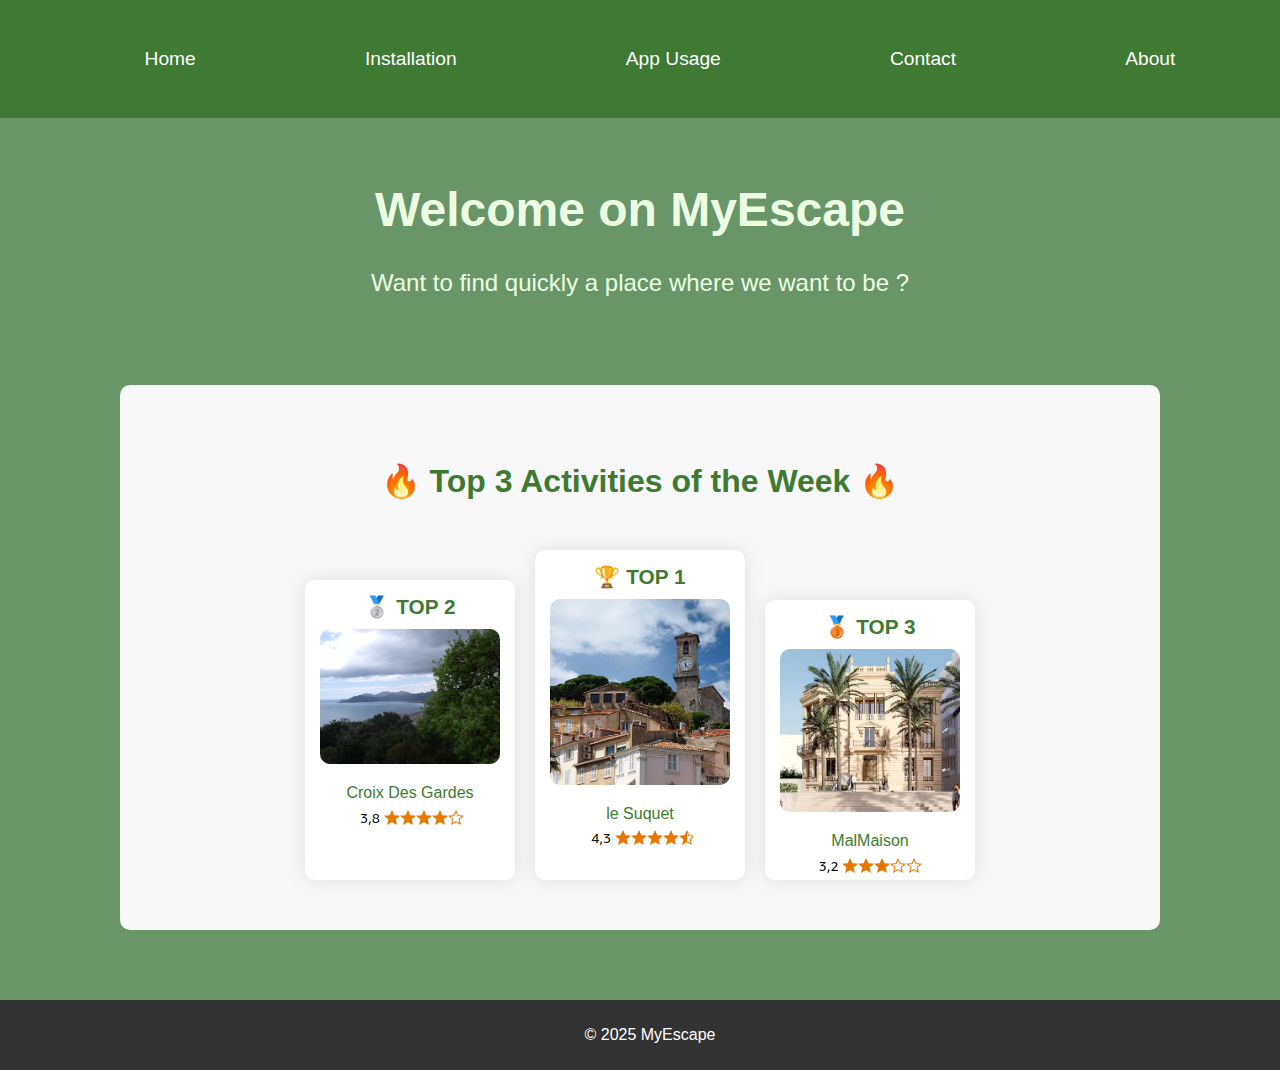
==== index.html @ 05825dfd "reaage phone version" ====
<!DOCTYPE html>
<html lang="fr">
<head>
    <meta charset="UTF-8">
    <meta name="viewport" content="width=device-width, initial-scale=1.0">
    <title>Accueil - MyEscape</title>
    <link rel="stylesheet" href="styles.css">
</head>
<body>
    <header>
        <nav>
            <ul>
                <li><a href="index.html">Home</a></li>
                <li><a href="installation.html">Installation</a></li>
                <li><a href="usage.html">App Usage</a></li>
                <li><a href="contact.html">Contact</a></li>
                <li><a href="about.html">About</a></li>
            </ul>
        </nav>
    </header>

    <main>
        <section class="hero">
            <h1>Welcome on MyEscape</h1>
            <p>Want to find quickly a place where we want to be ?</p>
        </section>
        <!-- Section TOP 3 Activités -->
        <section class="top-activities">
            <h2>🔥 Top 3 Activities of the Week 🔥</h2>
            <div class="podium">
                <div class="activity top2">
                    <span class="rank">🥈 TOP 2</span>
                    <img src="Croixdesgardes.jpg" alt="Activity 2">
                    <p>Croix Des Gardes</p>
                    <img src="2stars.png" class="small">
                </div>
                <div class="activity top1">
                    <span class="rank">🏆 TOP 1</span>
                    <img src="suquet.jpg" alt="Activity 1">
                    <p>le Suquet</p>
                    <img src="4stars.png" class="small">
                </div>
                <div class="activity top3">
                    <span class="rank">🥉 TOP 3</span>
                    <img src="malmaison.jpg" alt="Activity 3">
                    <p>MalMaison</p>
                    <img src="3stars.png" class="small">
                </div>
            </div>
        </section>
    </main>

    <footer>
        <p>&copy; 2025 MyEscape</p>
    </footer>

    <script>
        document.querySelector('.burger-menu').addEventListener('click', function() {
            const menuToggle = document.getElementById('menu-toggle');
            menuToggle.checked = !menuToggle.checked; // Toggle the checkbox state
            console.log('Burger menu clicked, checkbox state:', menuToggle.checked); // Debugging log
        });
    </script>
</html>
---- styles.css ----
/* Variables CSS (si applicable) */
:root {
    --main-bg-color: #689668;
    --main-text-color: #ecffe2;
    --footer-bg-color: #333;
    --header-bg-color: #3e7a31;
    --button-bg-color: #007BFF;
    --button-hover-bg-color: #0056b3;
}

/* Style de base */
body {
    font-family: Arial, sans-serif;
    margin: 0;
    padding: 0;
    background-color: var(--main-bg-color);
    color: var(--main-text-color);
    display: flex;
    flex-direction: column;
    min-height: 100vh;
}

main {
    flex: 1;
    padding-bottom: 50px;
}

.container {
    padding: 0 50px; /* Espace de 50px à gauche et à droite */
}

.container1 {
    padding: 0 100px; /* Espace de 50px à gauche et à droite */
}
/* Retirer les marges et padding supplémentaires */
html, body {
    width: 100%;
    overflow-x: hidden;
}

/* Footer */
footer {
    background-color: var(--footer-bg-color);
    color: #fff;
    padding: 10px;
    text-align: center;
    position: relative;
    width: 100%;
}

/* Header */
header {
    background-color: var(--header-bg-color);
}

header nav ul { /* HEADER affichage en colonne */
    list-style-type: none;
    display: flex;
    justify-content: space-around;
    font-size: 30px;
}


header nav ul li a { /* lien en header */
    color: white;
    text-decoration: none;
    padding: 0.5rem;
}

header nav ul li a:hover { 
    box-shadow: 0 0 50px 10px rgba(104, 150, 104, 1);
    transition: box-shadow 0.3s ease;
    background-color: rgb(123, 168, 123);
    border-radius: 15px; /* Arrondi des bords */

}

/* Hero */
.hero {
    padding: 2rem;
    font-size: 1.5rem;
    text-align: center;
    margin-bottom: 2rem;
}

/* CV PAGE */
.cv-preview {
    background-color: var(--footer-bg-color);
}

/* Formulaire de contact */
form {
    max-width: 600px;
    margin: 0 auto;
    background-color: var(--footer-bg-color);
    padding: 2rem;
    border-radius: 5px;
}

form label {
    display: block;
    margin-bottom: 0.5rem;
}

form input, form textarea {
    width: 96%;
    padding: 0.8rem;
    margin-bottom: 0.5rem;
    border-radius: 5px;
}

form button {
    background-color: var(--button-bg-color);
    color: white;
    padding: 1rem;
    border: none;
    border-radius: 5px;
    cursor: pointer;
}

form button:hover {
    background-color: var(--button-hover-bg-color);
}

/* Section d'installation */
.installation-section {
    text-align: center;
    padding: 50px 20px;
    color: #555; /* Texte dans la section d'installation */
    font-size: 3rem;
}

.installation-info {
    background-color: white;
    padding: 30px;
    border-radius: 10px;
    box-shadow: 0 4px 8px rgba(0, 0, 0, 0.1);
    max-width: 500px;
    margin: 0 auto;
    display: flex;
    flex-direction: column;
    align-items: center;
}

/* Image du service */
.service-image {
    width: 100%;
    height: auto;
    border-radius: 8px;
}

/* Texte "Available on" */
.available {
    width: 100%;
    text-align: left;
    font-size: 25px;
    margin-top: 20px;
    color: #555;
    position: relative;
    left: 10px;
}

.available1 {
    width: 100%;
    text-align: left;
    font-size: 20px;
    margin-top: 20px;
    color: #555;
    position: relative;
    left: 10px;
}

/* Boutons PlayStore et AppleStore */
.store-buttons {
    display: flex;
    justify-content: center;
    margin-top: 10px;
    gap: 20px; /* Espace entre les boutons */
}

/* Style des boutons avec images */
.store-btn {
    background-color: transparent; /* Pas de fond */
    border: none;  /* Pas de bordure */
    padding: 0;  /* Pas de padding */
    cursor: pointer;
    display: inline-block;
    width: 170px; /* Augmenter légèrement la largeur */
    height: 60px; /* Augmenter légèrement la hauteur */
    position: relative;  /* Pour mieux positionner l'image à l'intérieur du bouton */
}

.store-btn img {
    width: 100%;
    height: 100%;
    object-fit: cover;
    border-radius: 5px;
}

/* Bouton d'installation */
.install-btn {
    background-color: var(--button-bg-color);
    color: white;
    font-size: 18px;
    padding: 12px 20px;
    border: none;
    border-radius: 5px;
    cursor: pointer;
    margin-top: 20px;
    transition: background-color 0.3s ease;
}

.install-btn:hover {
    background-color: var(--button-hover-bg-color);
}

h1 { 
    color: var(--main-text-color); /* Couleur du texte pour install MYescape */
}

.top-activities {
    text-align: center;
    padding: 50px 20px;
    background-color: #f8f8f8;
    border-radius: 10px;
    margin: 20px auto;
    max-width: 1000px;
    color: #3e7a31;
}

/* Titre */
.top-activities h2 {
    font-size: 2rem;
    color: #3e7a31;
    margin-bottom: 50px;
}

/* Podium Layout */
.podium {
    display: flex;
    justify-content: center;
    align-items: flex-end; /* Alignement en bas pour créer l'effet podium */
    gap: 20px;
    text-align: center;
    flex-wrap: wrap; /* Permet d'adapter sur petits écrans */
}

/* Style général des activités */
.activity {
    background-color: white;
    padding: 15px;
    border-radius: 10px;
    box-shadow: 0 0 20px rgba(0, 0, 0, 0.1);
    transition: transform 0.3s ease, box-shadow 0.3s ease;
    width: 180px; /* Taille de base */
    text-align: center;
}

/* Hauteur du podium */
.top1 {
    height: 300px;
}

.top2 {
    height: 270px;
}

.top3 {
    height: 250px;
}

/* Animation au survol */
.activity:hover {
    transform: scale(1.2); /* Agrandir sans modifier la position */
    box-shadow: 0 0 40px rgba(0, 0, 0, 0.3);
    z-index: 10;
}

/* Images */
.activity img {
    width: 100%;
    max-width: 180px; /* Évite les images trop grandes */
    height: auto;
    object-fit: contain;
    border-radius: 10px;
}

/* Deuxième image (étoiles ou autre) */
.activity img.small {
    height: 100px; /* Taille ajustée */
    object-fit: scale-down;
    margin-top: -50px; /* Ajustement fin */
}

/* Classement */
.rank {
    font-size: 1.3rem;
    font-weight: bold;
    display: block;
    margin-bottom: 10px;
}

/* Adaptation sur écrans plus petits */
@media (max-width: 768px) {
    .podium {
        flex-direction: column;
        align-items: center;
    }

    .activity {
        width: 90%;
        max-width: 250px;
        height: auto;
    }

    .top1, .top2, .top3 {
        height: auto;
        transform: none; /* Désactive l'effet podium sur mobile */
    }
}

/* Styles de base du menu */
nav {
    background-color: #3e7a31;
    padding: 10px 20px;
    position: relative;
}

/* Menu de navigation *

/* Liens du menu */
nav ul li {
    display: inline-block;
}

nav ul li a {
    text-decoration: none;
    color: white;
    padding: 10px 15px;
    display: block;
    font-size: 1.2rem;
}

/*Premiere montrer le Top 3 des lieux et ensuite proposer le meilleur profile avec qui etre en fonction de ce qu'on veut et partage avec la personne pour avoir des echanges
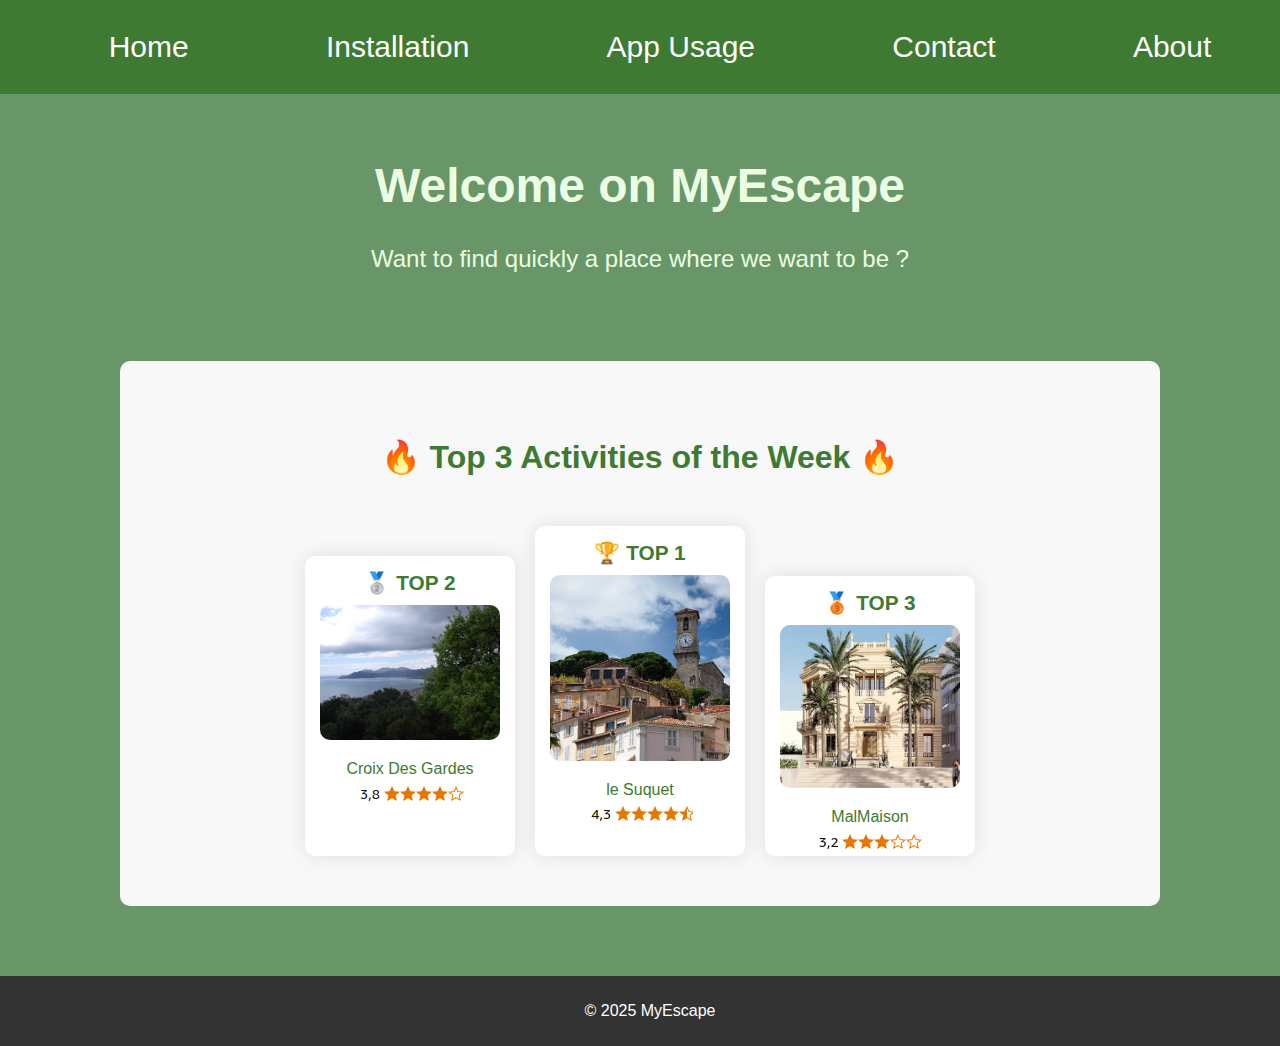
==== commit 77f2ac03: "reaage phone version" ====
--- a/index.html
+++ b/index.html
@@ -9,6 +9,11 @@
 <body>
     <header>
         <nav>
+            <button class="burger-menu" aria-label="Toggle menu">
+                <div></div>
+                <div></div>
+                <div></div>
+            </button>
             <ul>
                 <li><a href="index.html">Home</a></li>
                 <li><a href="installation.html">Installation</a></li>
@@ -56,9 +61,9 @@
 
     <script>
         document.querySelector('.burger-menu').addEventListener('click', function() {
-            const menuToggle = document.getElementById('menu-toggle');
-            menuToggle.checked = !menuToggle.checked; // Toggle the checkbox state
-            console.log('Burger menu clicked, checkbox state:', menuToggle.checked); // Debugging log
+            document.querySelector('nav ul').classList.toggle('visible');
         });
     </script>
+    
+</body>
 </html>
--- a/styles.css
+++ b/styles.css
@@ -55,11 +55,14 @@
 
 header nav ul { /* HEADER affichage en colonne */
     list-style-type: none;
-    display: flex;
+    display: flex; /* Show by default */
     justify-content: space-around;
     font-size: 30px;
 }
 
+header nav ul.visible { /* Show when visible class is applied */
+    display: flex; /* Show the menu when the class is applied */
+}
 
 header nav ul li a { /* lien en header */
     color: white;
@@ -300,45 +303,46 @@
     margin-bottom: 10px;
 }
 
-/* Adaptation sur écrans plus petits */
-@media (max-width: 768px) {
-    .podium {
+/* Masquer le bouton burger par défaut */
+.burger-menu {
+    display: none;
+    background: none;
+    border: none;
+    cursor: pointer;
+    flex-direction: column;
+    gap: 5px;
+    position: absolute;
+    top: 10px;
+    right: 20px;
+}
+
+/* Style des trois barres du burger */
+.burger-menu div {
+    width: 30px;
+    height: 4px;
+    background-color: white;
+    transition: 0.3s;
+}
+
+/* Responsive Styles */
+@media screen and (max-width: 768px) {
+    header nav ul {
+        display: none; /* Cacher par défaut */
+    }
+
+    header nav ul.visible {
+        display: flex; /* Afficher quand la classe "visible" est ajoutée */
         flex-direction: column;
-        align-items: center;
+        width: 100%;
+        background-color: var(--header-bg-color);
+        position: absolute;
+        top: 50px;
+        left: 0;
+        padding: 10px 0;
     }
 
-    .activity {
-        width: 90%;
-        max-width: 250px;
-        height: auto;
+    /* Affichage du bouton burger uniquement sur mobile */
+    .burger-menu {
+        display: flex;
     }
-
-    .top1, .top2, .top3 {
-        height: auto;
-        transform: none; /* Désactive l'effet podium sur mobile */
-    }
-}
-
-/* Styles de base du menu */
-nav {
-    background-color: #3e7a31;
-    padding: 10px 20px;
-    position: relative;
-}
-
-/* Menu de navigation *
-
-/* Liens du menu */
-nav ul li {
-    display: inline-block;
-}
-
-nav ul li a {
-    text-decoration: none;
-    color: white;
-    padding: 10px 15px;
-    display: block;
-    font-size: 1.2rem;
-}
-
-/*Premiere montrer le Top 3 des lieux et ensuite proposer le meilleur profile avec qui etre en fonction de ce qu'on veut et partage avec la personne pour avoir des echanges +}
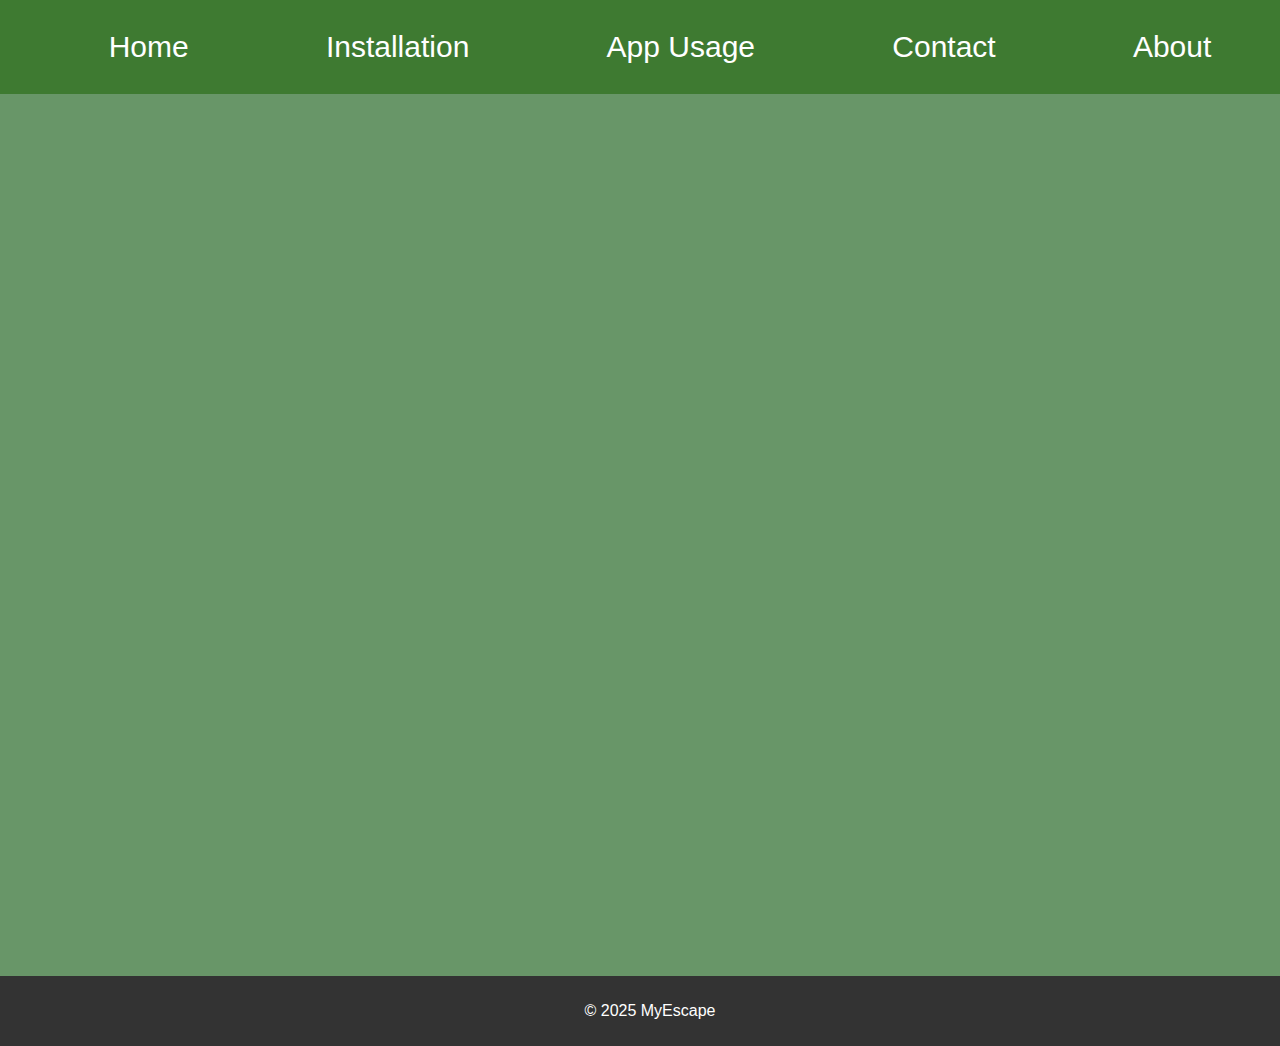
==== commit c80869bb: "animation" ====
--- a/index.html
+++ b/index.html
@@ -5,6 +5,7 @@
     <meta name="viewport" content="width=device-width, initial-scale=1.0">
     <title>Accueil - MyEscape</title>
     <link rel="stylesheet" href="styles.css">
+    <link rel="icon" href="icon.webp"/>
 </head>
 <body>
     <header>
@@ -25,31 +26,37 @@
     </header>
 
     <main>
-        <section class="hero">
+        <section class="hero animatefadetitle">
             <h1>Welcome on MyEscape</h1>
             <p>Want to find quickly a place where we want to be ?</p>
         </section>
         <!-- Section TOP 3 Activités -->
-        <section class="top-activities">
+        <section class="top-activities animate-left-to-right">
             <h2>🔥 Top 3 Activities of the Week 🔥</h2>
             <div class="podium">
                 <div class="activity top2">
-                    <span class="rank">🥈 TOP 2</span>
-                    <img src="Croixdesgardes.jpg" alt="Activity 2">
-                    <p>Croix Des Gardes</p>
-                    <img src="2stars.png" class="small">
+                    <span class="rank animate-up">🥈 TOP 2</span>
+                    <img src="Croixdesgardes.jpg" alt="Activity 2" class="animate-up">
+                    <div class="animate-up">
+                        <p>Croix Des Gardes </p>
+                    </div>
+                    <img src="2stars.png" class="small animate-fade-in">
                 </div>
                 <div class="activity top1">
-                    <span class="rank">🏆 TOP 1</span>
-                    <img src="suquet.jpg" alt="Activity 1">
-                    <p>le Suquet</p>
-                    <img src="4stars.png" class="small">
+                    <span class="rank animate-up">🏆 TOP 1</span>
+                    <img src="suquet.jpg" alt="Activity 1" class="animate-up">
+                    <div class="animate-up">
+                        <p>le Suquet</p>
+                    </div>
+                    <img src="4stars.png" class="small animate-fade-in">
                 </div>
                 <div class="activity top3">
-                    <span class="rank">🥉 TOP 3</span>
-                    <img src="malmaison.jpg" alt="Activity 3">
-                    <p>MalMaison</p>
-                    <img src="3stars.png" class="small">
+                    <span class="rank animate-up">🥉 TOP 3</span>
+                    <img src="malmaison.jpg" alt="Activity 3" class="animate-up">
+                    <div class="animate-up">
+                        <p>MalMaison</p>
+                    </div>
+                    <img src="3stars.png" class="small animate-fade-in">
                 </div>
             </div>
         </section>
--- a/styles.css
+++ b/styles.css
@@ -86,11 +86,6 @@
     margin-bottom: 2rem;
 }
 
-/* CV PAGE */
-.cv-preview {
-    background-color: var(--footer-bg-color);
-}
-
 /* Formulaire de contact */
 form {
     max-width: 600px;
@@ -98,6 +93,11 @@
     background-color: var(--footer-bg-color);
     padding: 2rem;
     border-radius: 5px;
+}
+
+.form-text {
+    position: relative;
+    left: 600px; /* Ajuste la valeur selon tes besoins */
 }
 
 form label {
@@ -330,19 +330,71 @@
         display: none; /* Cacher par défaut */
     }
 
+    /* Affichage du bouton burger uniquement sur mobile */
+    .burger-menu {
+        display: flex;
+    }
     header nav ul.visible {
         display: flex; /* Afficher quand la classe "visible" est ajoutée */
         flex-direction: column;
         width: 100%;
         background-color: var(--header-bg-color);
         position: absolute;
-        top: 50px;
+        top: -30px;
         left: 0;
         padding: 10px 0;
     }
-
-    /* Affichage du bouton burger uniquement sur mobile */
-    .burger-menu {
-        display: flex;
-    }
-}
+}
+
+@keyframes fadeInUp {
+    from {
+        opacity: 0;
+        transform: translateY(50px);
+    }
+    to {
+        opacity: 1;
+        transform: translateY(0);
+    }
+}
+
+.animate-up {
+    opacity: 0;
+    animation: fadeInUp 2s ease-out forwards;
+}
+
+@keyframes fadeInLeftToRight {
+    from {
+        opacity: 0;
+        transform: translateX(-550px);
+    }
+    to {
+        opacity: 1;
+        transform: translateX(0);
+    }
+}
+
+.animate-left-to-right {
+    opacity: 0;
+    animation: fadeInLeftToRight 1s ease-out forwards;
+}
+
+@keyframes fadeIn {
+    from {
+        opacity: 0;
+    }
+    to {
+        opacity: 1;
+    }
+}
+
+.animate-fade-in {
+    opacity: 0;
+    animation: fadeIn 1s ease-out forwards;
+    animation-delay: 1.3s;
+}
+
+.animatefadetitle {
+    opacity: 0;
+    animation: fadeIn 2s ease-out forwards;
+    animation-delay: 0.4s;
+}
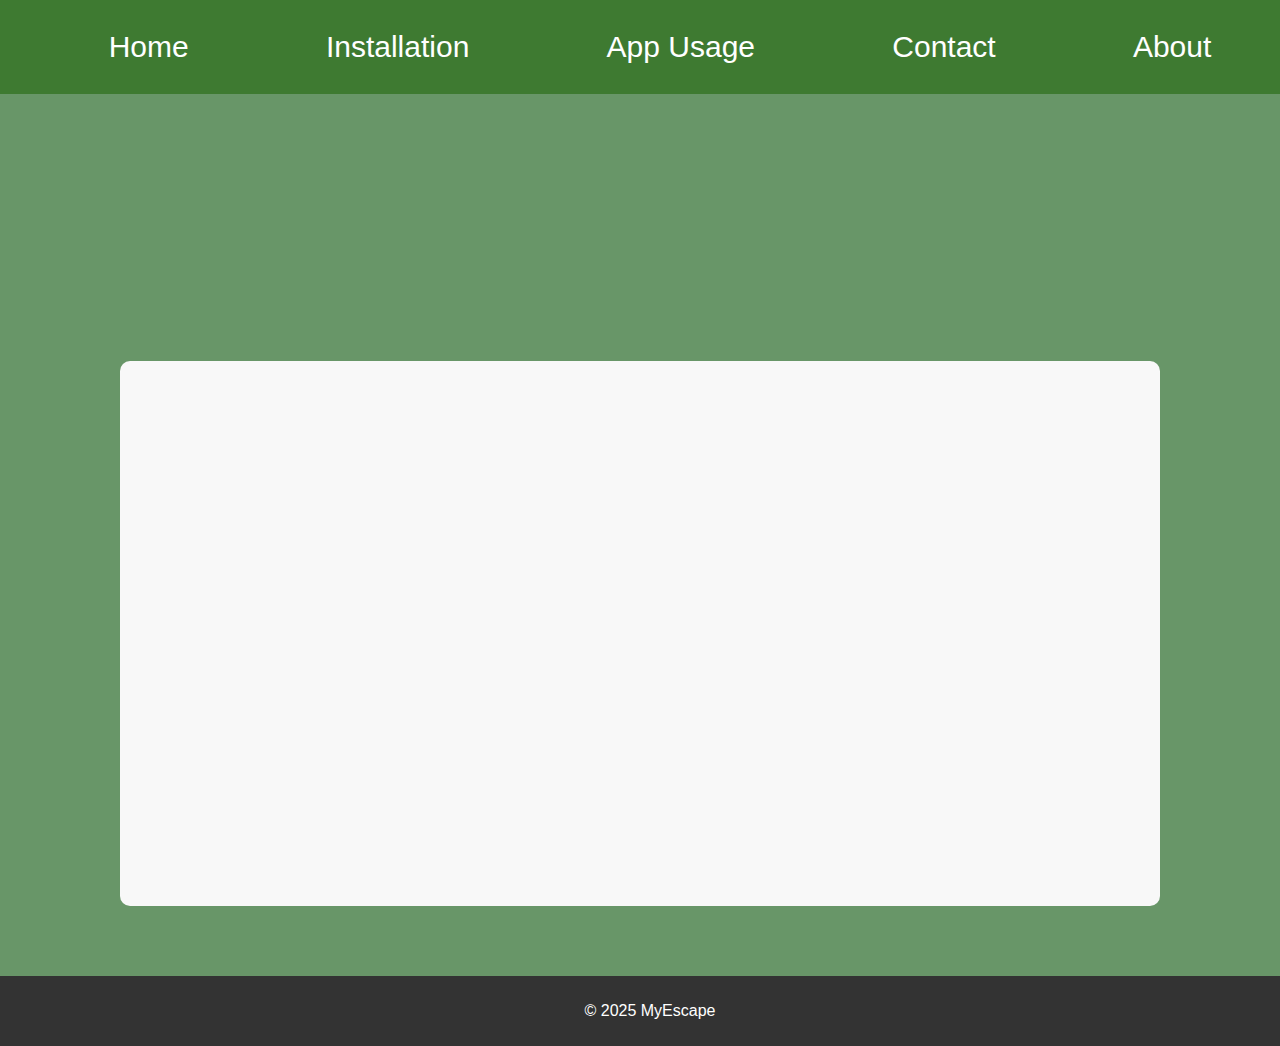
==== commit 2043a362: "send also final site" ====
--- a/index.html
+++ b/index.html
@@ -5,6 +5,7 @@
     <meta name="viewport" content="width=device-width, initial-scale=1.0">
     <title>Accueil - MyEscape</title>
     <link rel="stylesheet" href="styles.css">
+    <script src="script.js"></script>
     <link rel="icon" href="icon.webp"/>
 </head>
 <body>
@@ -31,26 +32,28 @@
             <p>Want to find quickly a place where we want to be ?</p>
         </section>
         <!-- Section TOP 3 Activités -->
-        <section class="top-activities animate-left-to-right">
-            <h2>🔥 Top 3 Activities of the Week 🔥</h2>
+        <section class="top-activities">
+            <div class="animate-left-to-right">
+                <h2>🔥 Top 3 Activities of the Week 🔥</h2>
+            </div>
             <div class="podium">
-                <div class="activity top2">
+                <div class="activity top2 animate-up">
                     <span class="rank animate-up">🥈 TOP 2</span>
                     <img src="Croixdesgardes.jpg" alt="Activity 2" class="animate-up">
                     <div class="animate-up">
-                        <p>Croix Des Gardes </p>
+                        <p>Croix Des Gardes</p>
                     </div>
                     <img src="2stars.png" class="small animate-fade-in">
                 </div>
-                <div class="activity top1">
+                <div class="activity top1 animate-up">
                     <span class="rank animate-up">🏆 TOP 1</span>
                     <img src="suquet.jpg" alt="Activity 1" class="animate-up">
                     <div class="animate-up">
-                        <p>le Suquet</p>
+                        <p>Le Suquet</p>
                     </div>
                     <img src="4stars.png" class="small animate-fade-in">
                 </div>
-                <div class="activity top3">
+                <div class="activity top3 animate-up">
                     <span class="rank animate-up">🥉 TOP 3</span>
                     <img src="malmaison.jpg" alt="Activity 3" class="animate-up">
                     <div class="animate-up">
@@ -58,19 +61,12 @@
                     </div>
                     <img src="3stars.png" class="small animate-fade-in">
                 </div>
-            </div>
+            </div>            
         </section>
     </main>
 
     <footer>
         <p>&copy; 2025 MyEscape</p>
     </footer>
-
-    <script>
-        document.querySelector('.burger-menu').addEventListener('click', function() {
-            document.querySelector('nav ul').classList.toggle('visible');
-        });
-    </script>
-    
 </body>
 </html>
--- a/styles.css
+++ b/styles.css
@@ -53,6 +53,30 @@
     background-color: var(--header-bg-color);
 }
 
+/* Styles de base pour les liens */
+nav a {
+    text-decoration: none; /* Enlever le soulignement par défaut */
+    color: black; /* Couleur initiale du texte */
+    transition: all 0.3s ease; /* Transition douce pour les effets */
+}
+
+/* Style pour l'élément sélectionné (lien actif) */
+nav a.active {
+    background-color: #b7f5b7; /* Vert clair pour le fond */
+    text-decoration: underline; /* Souligner le texte */
+    color: #2d9d2d; /* Couleur du texte verte */
+}
+
+nav ul {
+    display: none;  /* Masquer le menu par défaut */
+    z-index: 2
+}
+
+/* Pour le menu burger, ajouter la classe .visible pour afficher le menu */
+nav ul.visible {
+    display: block;
+}
+
 header nav ul { /* HEADER affichage en colonne */
     list-style-type: none;
     display: flex; /* Show by default */
@@ -199,7 +223,9 @@
     object-fit: cover;
     border-radius: 5px;
 }
-
+.podium, .top-activities {
+    overflow: visible !important;
+}
 /* Bouton d'installation */
 .install-btn {
     background-color: var(--button-bg-color);
@@ -274,7 +300,7 @@
 
 /* Animation au survol */
 .activity:hover {
-    transform: scale(1.2); /* Agrandir sans modifier la position */
+    transform: scale(1.2) !important; /* Agrandir sans modifier la position */
     box-shadow: 0 0 40px rgba(0, 0, 0, 0.3);
     z-index: 10;
 }
@@ -314,6 +340,7 @@
     position: absolute;
     top: 10px;
     right: 20px;
+    z-index: 10;
 }
 
 /* Style des trois barres du burger */
@@ -375,7 +402,7 @@
 
 .animate-left-to-right {
     opacity: 0;
-    animation: fadeInLeftToRight 1s ease-out forwards;
+    animation: fadeInLeftToRight 2s ease-out forwards;
 }
 
 @keyframes fadeIn {
@@ -391,10 +418,15 @@
     opacity: 0;
     animation: fadeIn 1s ease-out forwards;
     animation-delay: 1.3s;
+    z-index: 2; /* Assurez-vous que l'élément reste au-dessus de l'overlay */
 }
 
 .animatefadetitle {
     opacity: 0;
     animation: fadeIn 2s ease-out forwards;
     animation-delay: 0.4s;
-}
+    z-index: 2; /* Même chose ici pour la section avec l'animation de titre */
+}
+
+
+/*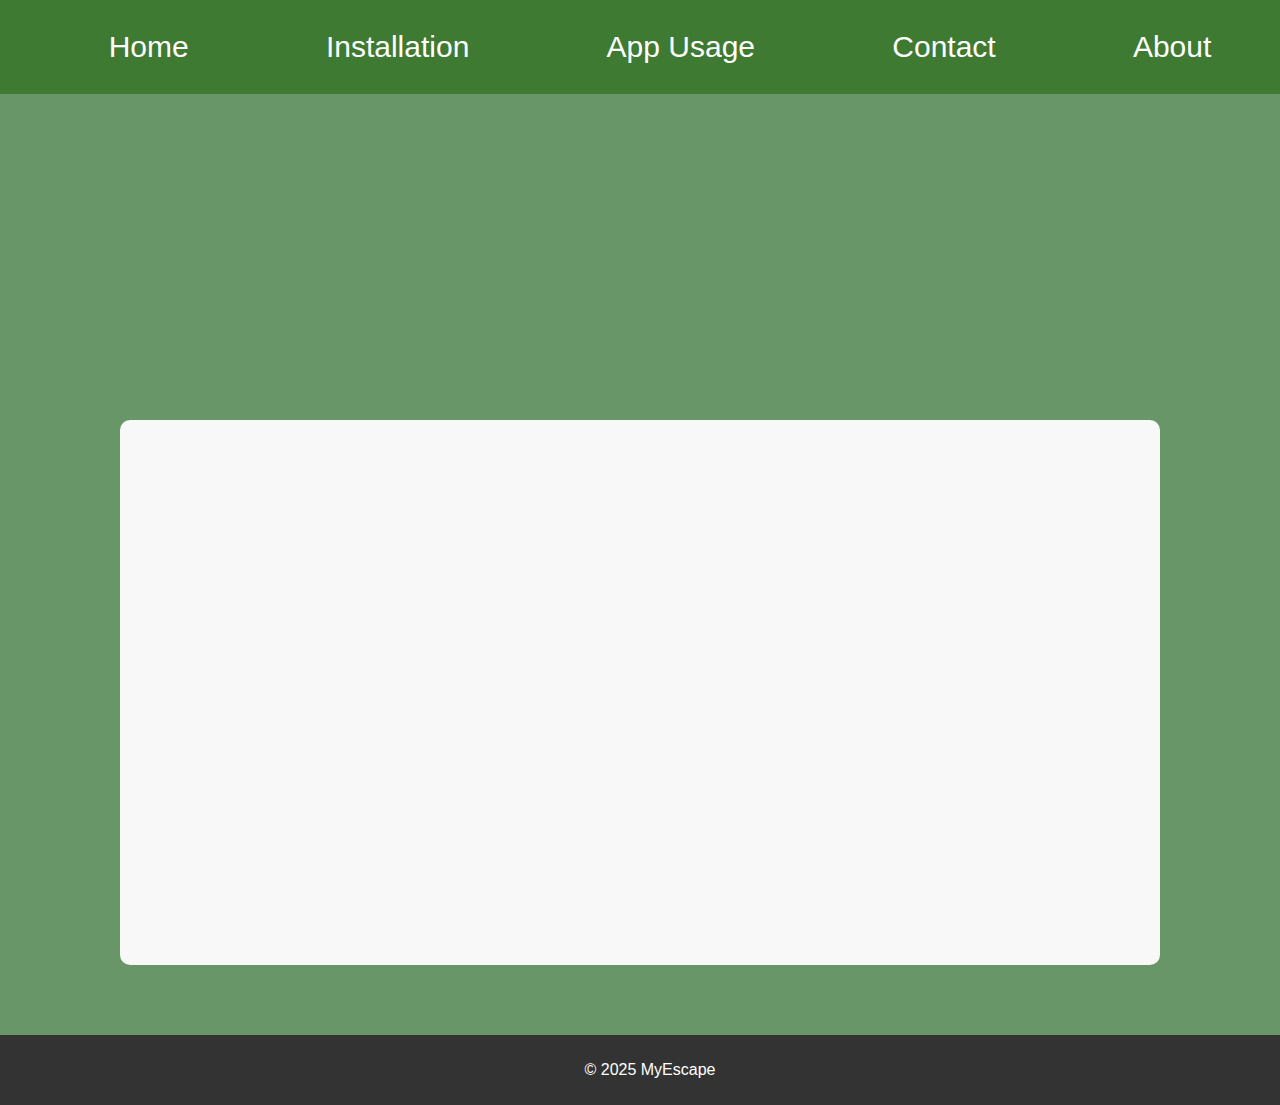
==== commit 674bfd72: "app usage done" ====
--- a/index.html
+++ b/index.html
@@ -31,7 +31,6 @@
             <h1>Welcome on MyEscape</h1>
             <p>Want to find quickly a place where we want to be ?</p>
         </section>
-        <!-- Section TOP 3 Activités -->
         <section class="top-activities">
             <div class="animate-left-to-right">
                 <h2>🔥 Top 3 Activities of the Week 🔥</h2>
--- a/styles.css
+++ b/styles.css
@@ -27,10 +27,13 @@
 
 .container {
     padding: 0 50px; /* Espace de 50px à gauche et à droite */
+    font-size: 1.7rem;
+
 }
 
 .container1 {
     padding: 0 100px; /* Espace de 50px à gauche et à droite */
+    font-size: 1.3rem;
 }
 /* Retirer les marges et padding supplémentaires */
 html, body {
@@ -62,9 +65,9 @@
 
 /* Style pour l'élément sélectionné (lien actif) */
 nav a.active {
-    background-color: #b7f5b7; /* Vert clair pour le fond */
-    text-decoration: underline; /* Souligner le texte */
-    color: #2d9d2d; /* Couleur du texte verte */
+    background-color: #b7f5b7;
+    text-decoration: underline;
+    color: #2d9d2d;
 }
 
 nav ul {
@@ -72,20 +75,20 @@
     z-index: 2
 }
 
-/* Pour le menu burger, ajouter la classe .visible pour afficher le menu */
+/* Pour le menu burger */
 nav ul.visible {
     display: block;
 }
 
 header nav ul { /* HEADER affichage en colonne */
     list-style-type: none;
-    display: flex; /* Show by default */
+    display: flex;
     justify-content: space-around;
     font-size: 30px;
 }
 
 header nav ul.visible { /* Show when visible class is applied */
-    display: flex; /* Show the menu when the class is applied */
+    display: flex;
 }
 
 header nav ul li a { /* lien en header */
@@ -98,7 +101,7 @@
     box-shadow: 0 0 50px 10px rgba(104, 150, 104, 1);
     transition: box-shadow 0.3s ease;
     background-color: rgb(123, 168, 123);
-    border-radius: 15px; /* Arrondi des bords */
+    border-radius: 15px;
 
 }
 
@@ -121,7 +124,7 @@
 
 .form-text {
     position: relative;
-    left: 600px; /* Ajuste la valeur selon tes besoins */
+    left: 600px;
 }
 
 form label {
@@ -153,7 +156,7 @@
 .installation-section {
     text-align: center;
     padding: 50px 20px;
-    color: #555; /* Texte dans la section d'installation */
+    color: #555;
     font-size: 3rem;
 }
 
@@ -202,19 +205,19 @@
     display: flex;
     justify-content: center;
     margin-top: 10px;
-    gap: 20px; /* Espace entre les boutons */
+    gap: 20px;
 }
 
 /* Style des boutons avec images */
 .store-btn {
-    background-color: transparent; /* Pas de fond */
-    border: none;  /* Pas de bordure */
-    padding: 0;  /* Pas de padding */
+    background-color: transparent;
+    border: none;
+    padding: 0;
     cursor: pointer;
     display: inline-block;
-    width: 170px; /* Augmenter légèrement la largeur */
-    height: 60px; /* Augmenter légèrement la hauteur */
-    position: relative;  /* Pour mieux positionner l'image à l'intérieur du bouton */
+    width: 170px;
+    height: 60px;
+    position: relative;
 }
 
 .store-btn img {
@@ -244,7 +247,11 @@
 }
 
 h1 { 
-    color: var(--main-text-color); /* Couleur du texte pour install MYescape */
+    color: var(--main-text-color);
+}
+
+.hero h1 {
+    font-size: 3em;
 }
 
 .top-activities {
@@ -268,10 +275,10 @@
 .podium {
     display: flex;
     justify-content: center;
-    align-items: flex-end; /* Alignement en bas pour créer l'effet podium */
+    align-items: flex-end;
     gap: 20px;
     text-align: center;
-    flex-wrap: wrap; /* Permet d'adapter sur petits écrans */
+    flex-wrap: wrap;
 }
 
 /* Style général des activités */
@@ -281,7 +288,7 @@
     border-radius: 10px;
     box-shadow: 0 0 20px rgba(0, 0, 0, 0.1);
     transition: transform 0.3s ease, box-shadow 0.3s ease;
-    width: 180px; /* Taille de base */
+    width: 180px;
     text-align: center;
 }
 
@@ -300,7 +307,7 @@
 
 /* Animation au survol */
 .activity:hover {
-    transform: scale(1.2) !important; /* Agrandir sans modifier la position */
+    transform: scale(1.2) !important;
     box-shadow: 0 0 40px rgba(0, 0, 0, 0.3);
     z-index: 10;
 }
@@ -308,7 +315,7 @@
 /* Images */
 .activity img {
     width: 100%;
-    max-width: 180px; /* Évite les images trop grandes */
+    max-width: 180px;
     height: auto;
     object-fit: contain;
     border-radius: 10px;
@@ -316,9 +323,9 @@
 
 /* Deuxième image (étoiles ou autre) */
 .activity img.small {
-    height: 100px; /* Taille ajustée */
+    height: 100px;
     object-fit: scale-down;
-    margin-top: -50px; /* Ajustement fin */
+    margin-top: -50px;
 }
 
 /* Classement */
@@ -354,7 +361,7 @@
 /* Responsive Styles */
 @media screen and (max-width: 768px) {
     header nav ul {
-        display: none; /* Cacher par défaut */
+        display: none;
     }
 
     /* Affichage du bouton burger uniquement sur mobile */
@@ -362,7 +369,7 @@
         display: flex;
     }
     header nav ul.visible {
-        display: flex; /* Afficher quand la classe "visible" est ajoutée */
+        display: flex;
         flex-direction: column;
         width: 100%;
         background-color: var(--header-bg-color);
@@ -418,15 +425,18 @@
     opacity: 0;
     animation: fadeIn 1s ease-out forwards;
     animation-delay: 1.3s;
-    z-index: 2; /* Assurez-vous que l'élément reste au-dessus de l'overlay */
+    z-index: 2;
 }
 
 .animatefadetitle {
     opacity: 0;
     animation: fadeIn 2s ease-out forwards;
     animation-delay: 0.4s;
-    z-index: 2; /* Même chose ici pour la section avec l'animation de titre */
-}
-
-
-/*+    z-index: 2;
+}
+
+.small-img {
+    width: 50%;
+    max-width: 300px;
+    height: auto;
+}